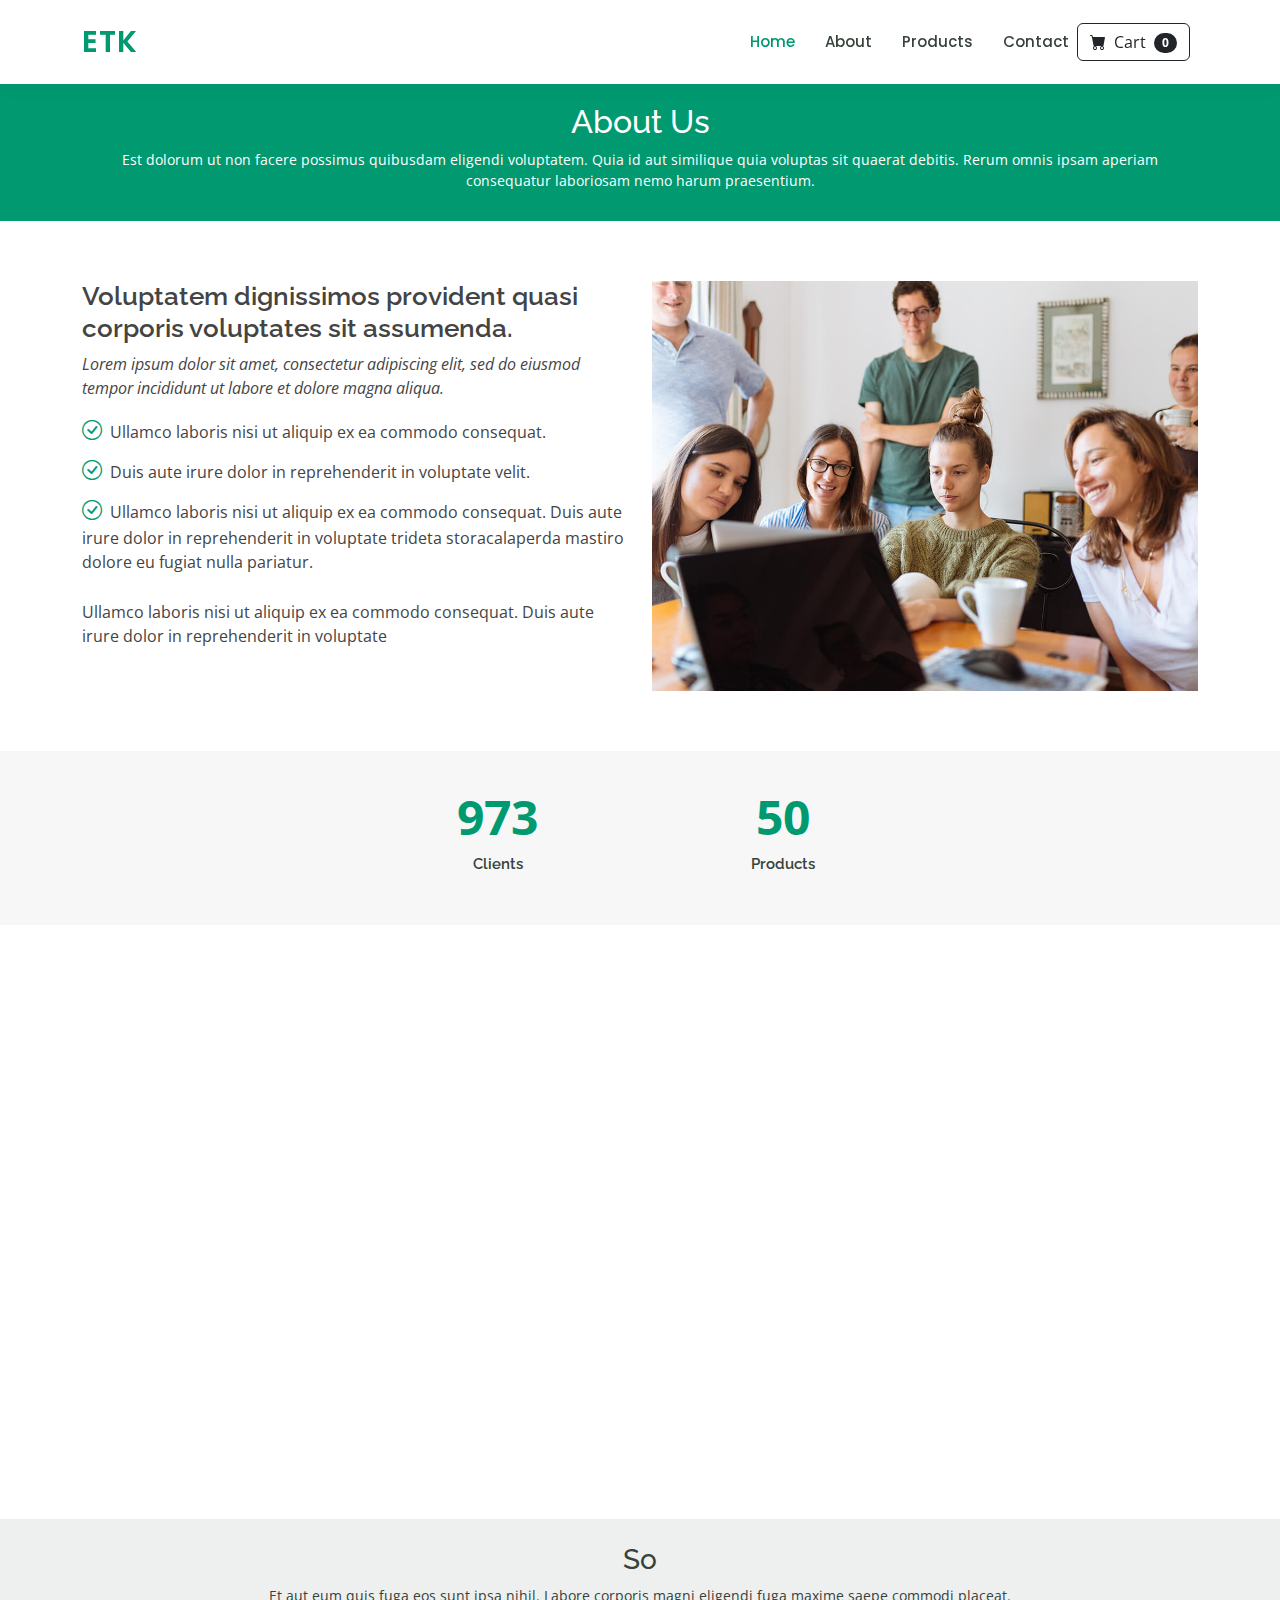
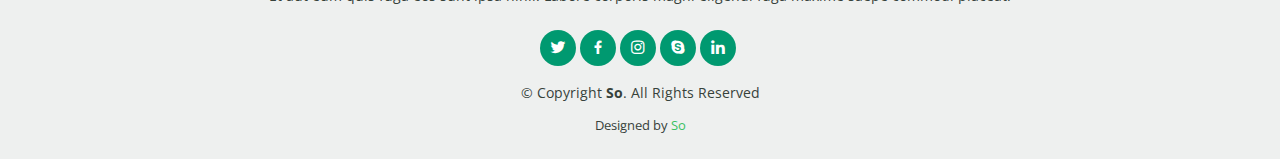
==== about.html @ a6f2aace "changed footer and product details" ====
<!DOCTYPE html>
<html lang="en">

<head>
  <meta charset="utf-8">
  <meta content="width=device-width, initial-scale=1.0" name="viewport">

  <title>About - So</title>
  <meta content="" name="description">
  <meta content="" name="keywords">

  <!-- Favicons -->
  <link href="assets/img/favicon.png" rel="icon">
  <link href="assets/img/apple-touch-icon.png" rel="apple-touch-icon">

  <!-- Google Fonts -->
  <link href="https://fonts.googleapis.com/css?family=Open+Sans:300,300i,400,400i,600,600i,700,700i|Raleway:300,300i,400,400i,500,500i,600,600i,700,700i|Poppins:300,300i,400,400i,500,500i,600,600i,700,700i" rel="stylesheet">

  <!-- Vendor CSS Files -->
  <link href="assets/vendor/animate.css/animate.min.css" rel="stylesheet">
  <link href="assets/vendor/aos/aos.css" rel="stylesheet">
  <link href="assets/vendor/bootstrap/css/bootstrap.min.css" rel="stylesheet">
  <link href="assets/vendor/bootstrap-icons/bootstrap-icons.css" rel="stylesheet">
  <link href="assets/vendor/boxicons/css/boxicons.min.css" rel="stylesheet">
  <link href="assets/vendor/remixicon/remixicon.css" rel="stylesheet">
  <link href="assets/vendor/swiper/swiper-bundle.min.css" rel="stylesheet">

  <!-- Template Main CSS File -->
  <link href="assets/css/style.css" rel="stylesheet">

  <!-- =======================================================
  * Template Name: ETK
  * Updated: Jul 27 2023 with Bootstrap v5.3.1
  * Template URL: https://bootstrapmade.com/ETK-free-education-bootstrap-theme/
  * Author: BootstrapMade.com
  * License: https://bootstrapmade.com/license/
  ======================================================== -->
</head>

<body>

  <!-- ======= Header ======= -->
  <header id="header" class="fixed-top">
    <div class="container d-flex align-items-center">

      <h1 class="logo me-auto"><a href="index.html">ETK</a></h1>
      <!-- Uncomment below if you prefer to use an image logo -->
      <!-- <a href="index.html" class="logo me-auto"><img src="assets/img/logo.png" alt="" class="img-fluid"></a>-->

      <nav id="navbar" class="navbar order-last order-lg-0">
        <ul>
          <li><a class="active" href="index.html">Home</a></li>
          <li><a href="about.html">About</a></li>
          <li><a href="products.html">Products</a></li>
          <!-- <li><a href="trainers.html">Trainers</a></li> -->
          <!-- <li><a href="events.html">Events</a></li> -->
          <!-- <li><a href="pricing.html">Pricing</a></li> -->

          <!-- <li class="dropdown"><a href="#"><span>Drop Down</span> <i class="bi bi-chevron-down"></i></a>
            <ul>
              <li><a href="#">Drop Down 1</a></li>
              <li class="dropdown"><a href="#"><span>Deep Drop Down</span> <i class="bi bi-chevron-right"></i></a>
                <ul>
                  <li><a href="#">Deep Drop Down 1</a></li>
                  <li><a href="#">Deep Drop Down 2</a></li>
                  <li><a href="#">Deep Drop Down 3</a></li>
                  <li><a href="#">Deep Drop Down 4</a></li>
                  <li><a href="#">Deep Drop Down 5</a></li>
                </ul>
              </li>
              <li><a href="#">Drop Down 2</a></li>
              <li><a href="#">Drop Down 3</a></li>
              <li><a href="#">Drop Down 4</a></li>
            </ul>
          </li> -->
          <li><a href="contact.html">Contact</a></li>
        </ul>
        <i class="bi bi-list mobile-nav-toggle"></i>
      </nav>
      <form class="d-flex p-2">
        <button class="btn btn-outline-dark" type="submit">
            <i class="bi-cart-fill me-1"></i>
            Cart
            <span class="badge bg-dark text-white ms-1 rounded-pill">0</span>
        </button>
    </form>

    </div>
  </header><!-- End Header -->

  <main id="main">
    <!-- ======= Breadcrumbs ======= -->
    <div class="breadcrumbs" data-aos="fade-in">
      <div class="container">
        <h2>About Us</h2>
        <p>Est dolorum ut non facere possimus quibusdam eligendi voluptatem. Quia id aut similique quia voluptas sit quaerat debitis. Rerum omnis ipsam aperiam consequatur laboriosam nemo harum praesentium. </p>
      </div>
    </div><!-- End Breadcrumbs -->

    <!-- ======= About Section ======= -->
    <section id="about" class="about">
      <div class="container" data-aos="fade-up">

        <div class="row">
          <div class="col-lg-6 order-1 order-lg-2" data-aos="fade-left" data-aos-delay="100">
            <img src="assets/img/about.jpg" class="img-fluid" alt="">
          </div>
          <div class="col-lg-6 pt-4 pt-lg-0 order-2 order-lg-1 content">
            <h3>Voluptatem dignissimos provident quasi corporis voluptates sit assumenda.</h3>
            <p class="fst-italic">
              Lorem ipsum dolor sit amet, consectetur adipiscing elit, sed do eiusmod tempor incididunt ut labore et dolore
              magna aliqua.
            </p>
            <ul>
              <li><i class="bi bi-check-circle"></i> Ullamco laboris nisi ut aliquip ex ea commodo consequat.</li>
              <li><i class="bi bi-check-circle"></i> Duis aute irure dolor in reprehenderit in voluptate velit.</li>
              <li><i class="bi bi-check-circle"></i> Ullamco laboris nisi ut aliquip ex ea commodo consequat. Duis aute irure dolor in reprehenderit in voluptate trideta storacalaperda mastiro dolore eu fugiat nulla pariatur.</li>
            </ul>
            <p>
              Ullamco laboris nisi ut aliquip ex ea commodo consequat. Duis aute irure dolor in reprehenderit in voluptate
            </p>

          </div>
        </div>

      </div>
    </section><!-- End About Section -->

    <!-- ======= Counts Section ======= -->
    <section id="counts" class="counts section-bg">
      <div class="container">

        <div class="row counters d-flex justify-content-center">

          <div class="col-lg-3 col-6 text-center">
            <span data-purecounter-start="0" data-purecounter-end="1232" data-purecounter-duration="1" class="purecounter"></span>
            <p>Clients</p>
          </div>

          <div class="col-lg-3 col-6 text-center">
            <span data-purecounter-start="0" data-purecounter-end="64" data-purecounter-duration="1" class="purecounter"></span>
            <p>Products</p>
          </div>

          <!-- <div class="col-lg-3 col-6 text-center">
            <span data-purecounter-start="0" data-purecounter-end="42" data-purecounter-duration="1" class="purecounter"></span>
            <p>Events</p>
          </div>

          <div class="col-lg-3 col-6 text-center">
            <span data-purecounter-start="0" data-purecounter-end="15" data-purecounter-duration="1" class="purecounter"></span>
            <p>Partners</p>
          </div> -->

        </div>

      </div>
    </section><!-- End Counts Section -->

    <!-- ======= Testimonials Section ======= -->
    <section id="testimonials" class="testimonials">
      <div class="container" data-aos="fade-up">

        <div class="section-title">
          <h2>Testimonials</h2>
          <p>What are they saying</p>
        </div>

        <div class="testimonials-slider swiper" data-aos="fade-up" data-aos-delay="100">
          <div class="swiper-wrapper">

            <div class="swiper-slide">
              <div class="testimonial-wrap">
                <div class="testimonial-item">
                  <img src="assets/img/testimonials/testimonials-1.jpg" class="testimonial-img" alt="">
                  <h3>Saul Goodman</h3>
                  <h4>Ceo &amp; Founder</h4>
                  <p>
                    <i class="bx bxs-quote-alt-left quote-icon-left"></i>
                    Proin iaculis purus consequat sem cure digni ssim donec porttitora entum suscipit rhoncus. Accusantium quam, ultricies eget id, aliquam eget nibh et. Maecen aliquam, risus at semper.
                    <i class="bx bxs-quote-alt-right quote-icon-right"></i>
                  </p>
                </div>
              </div>
            </div><!-- End testimonial item -->

            <div class="swiper-slide">
              <div class="testimonial-wrap">
                <div class="testimonial-item">
                  <img src="assets/img/testimonials/testimonials-2.jpg" class="testimonial-img" alt="">
                  <h3>Sara Wilsson</h3>
                  <h4>Designer</h4>
                  <p>
                    <i class="bx bxs-quote-alt-left quote-icon-left"></i>
                    Export tempor illum tamen malis malis eram quae irure esse labore quem cillum quid cillum eram malis quorum velit fore eram velit sunt aliqua noster fugiat irure amet legam anim culpa.
                    <i class="bx bxs-quote-alt-right quote-icon-right"></i>
                  </p>
                </div>
              </div>
            </div><!-- End testimonial item -->

            <div class="swiper-slide">
              <div class="testimonial-wrap">
                <div class="testimonial-item">
                  <img src="assets/img/testimonials/testimonials-3.jpg" class="testimonial-img" alt="">
                  <h3>Jena Karlis</h3>
                  <h4>Store Owner</h4>
                  <p>
                    <i class="bx bxs-quote-alt-left quote-icon-left"></i>
                    Enim nisi quem export duis labore cillum quae magna enim sint quorum nulla quem veniam duis minim tempor labore quem eram duis noster aute amet eram fore quis sint minim.
                    <i class="bx bxs-quote-alt-right quote-icon-right"></i>
                  </p>
                </div>
              </div>
            </div><!-- End testimonial item -->

            <div class="swiper-slide">
              <div class="testimonial-wrap">
                <div class="testimonial-item">
                  <img src="assets/img/testimonials/testimonials-4.jpg" class="testimonial-img" alt="">
                  <h3>Matt Brandon</h3>
                  <h4>Freelancer</h4>
                  <p>
                    <i class="bx bxs-quote-alt-left quote-icon-left"></i>
                    Fugiat enim eram quae cillum dolore dolor amet nulla culpa multos export minim fugiat minim velit minim dolor enim duis veniam ipsum anim magna sunt elit fore quem dolore labore illum veniam.
                    <i class="bx bxs-quote-alt-right quote-icon-right"></i>
                  </p>
                </div>
              </div>
            </div><!-- End testimonial item -->

            <div class="swiper-slide">
              <div class="testimonial-wrap">
                <div class="testimonial-item">
                  <img src="assets/img/testimonials/testimonials-5.jpg" class="testimonial-img" alt="">
                  <h3>John Larson</h3>
                  <h4>Entrepreneur</h4>
                  <p>
                    <i class="bx bxs-quote-alt-left quote-icon-left"></i>
                    Quis quorum aliqua sint quem legam fore sunt eram irure aliqua veniam tempor noster veniam enim culpa labore duis sunt culpa nulla illum cillum fugiat legam esse veniam culpa fore nisi cillum quid.
                    <i class="bx bxs-quote-alt-right quote-icon-right"></i>
                  </p>
                </div>
              </div>
            </div><!-- End testimonial item -->

          </div>
          <div class="swiper-pagination"></div>
        </div>

      </div>
    </section><!-- End Testimonials Section -->

  </main><!-- End #main -->

  <!-- ======= Footer ======= -->
  <footer id="footer">
    <div class="container p-4">
      <h3 class="text-center">So</h3>
      <p class="text-center">Et aut eum quis fuga eos sunt ipsa nihil. Labore corporis magni eligendi fuga maxime saepe commodi placeat.</p>
      <div class="social-links d-flex justify-content-center p-2">
        <a href="#" class="twitter"><i class="bx bxl-twitter"></i></a>
        <a href="#" class="facebook"><i class="bx bxl-facebook"></i></a>
        <a href="#" class="instagram"><i class="bx bxl-instagram"></i></a>
        <a href="#" class="google-plus"><i class="bx bxl-skype"></i></a>
        <a href="#" class="linkedin"><i class="bx bxl-linkedin"></i></a>
      </div>
      <div class="copyright text-center p-2">
        &copy; Copyright <strong><span>So</span></strong>. All Rights Reserved
      </div>
      <div class="credits text-center">
        <!-- All the links in the footer should remain intact. -->
        <!-- You can delete the links only if you purchased the pro version. -->
        <!-- Licensing information: https://bootstrapmade.com/license/ -->
        <!-- Purchase the pro version with working PHP/AJAX contact form: https://bootstrapmade.com/Soo-bootstrap-template/ -->
        Designed by <a href="https://bootstrapmade.com/">So</a>
      </div>
    </div>
  </footer><!-- End Footer -->

  <div id="preloader"></div>
  <a href="#" class="back-to-top d-flex align-items-center justify-content-center"><i class="bi bi-arrow-up-short"></i></a>

  <!-- Vendor JS Files -->
  <script src="assets/vendor/purecounter/purecounter_vanilla.js"></script>
  <script src="assets/vendor/aos/aos.js"></script>
  <script src="assets/vendor/bootstrap/js/bootstrap.bundle.min.js"></script>
  <script src="assets/vendor/swiper/swiper-bundle.min.js"></script>
  <script src="assets/vendor/php-email-form/validate.js"></script>

  <!-- Template Main JS File -->
  <script src="assets/js/main.js"></script>

</body>

</html>
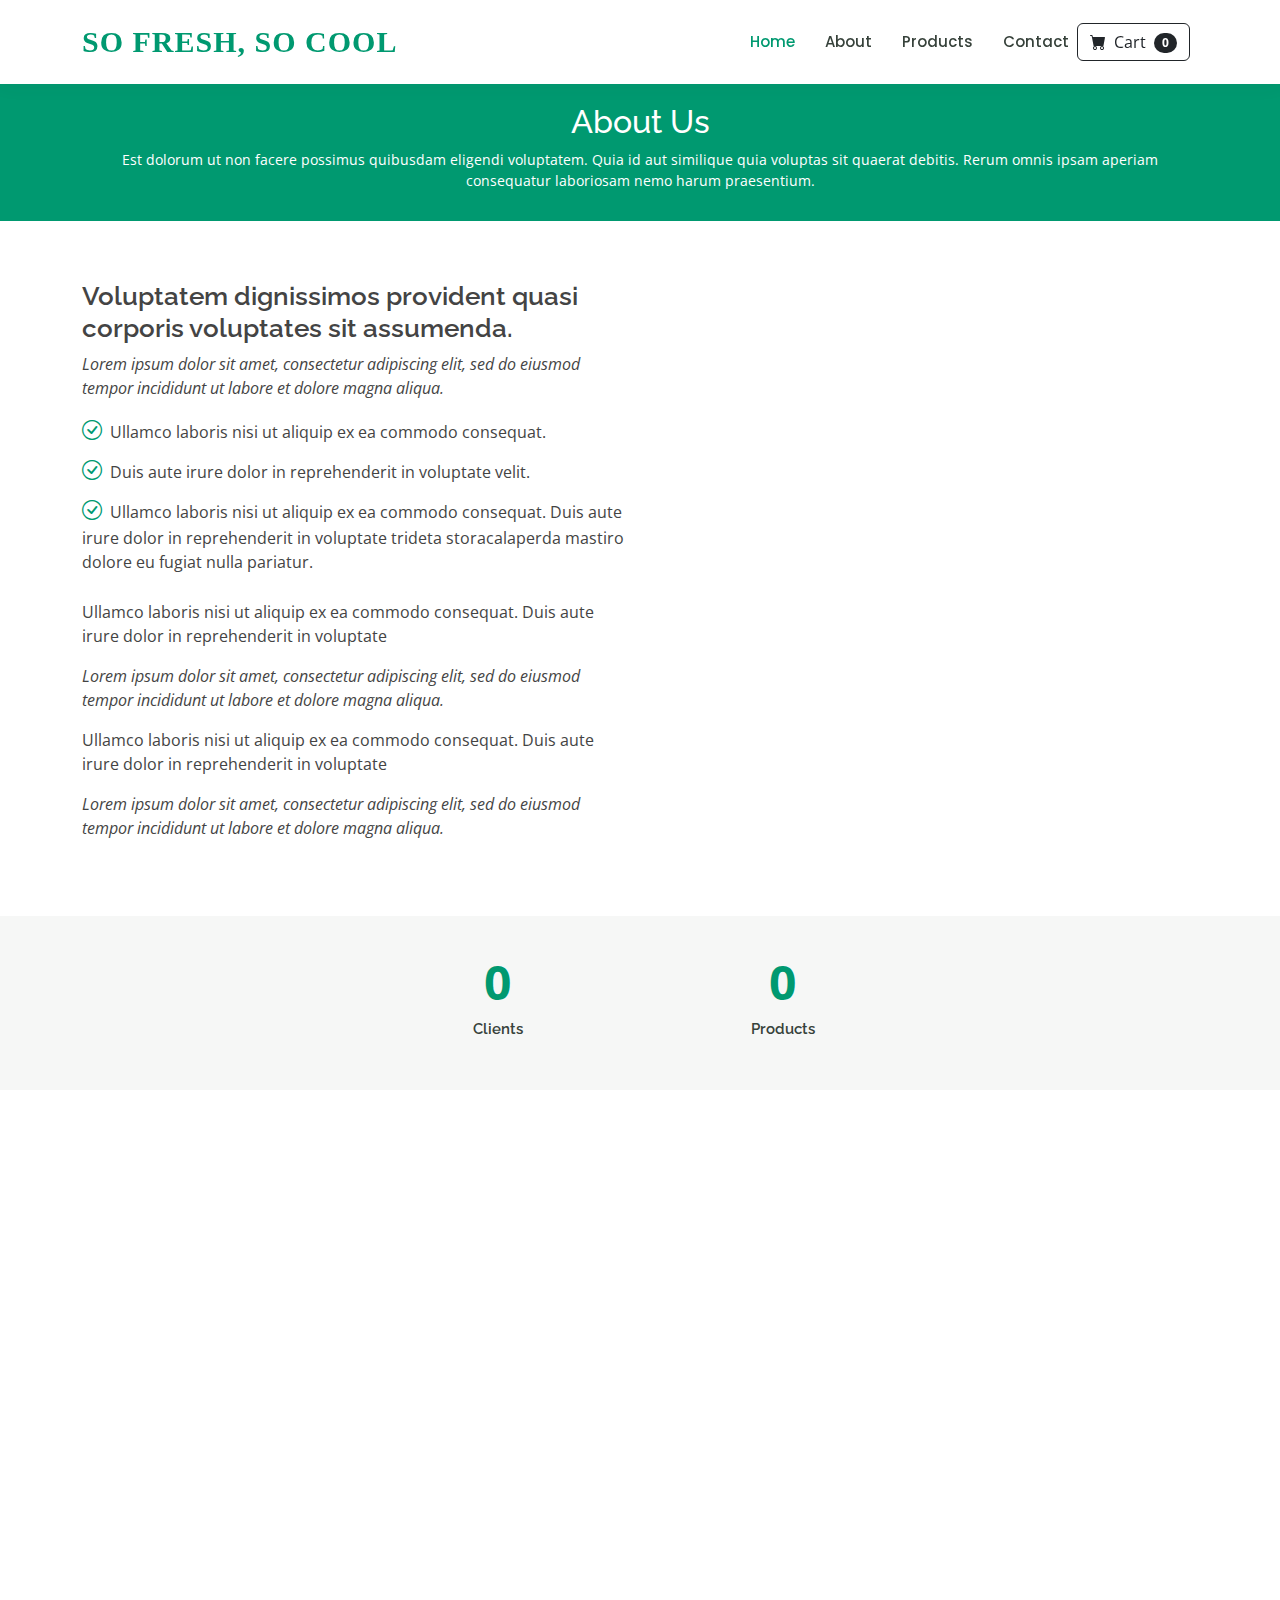
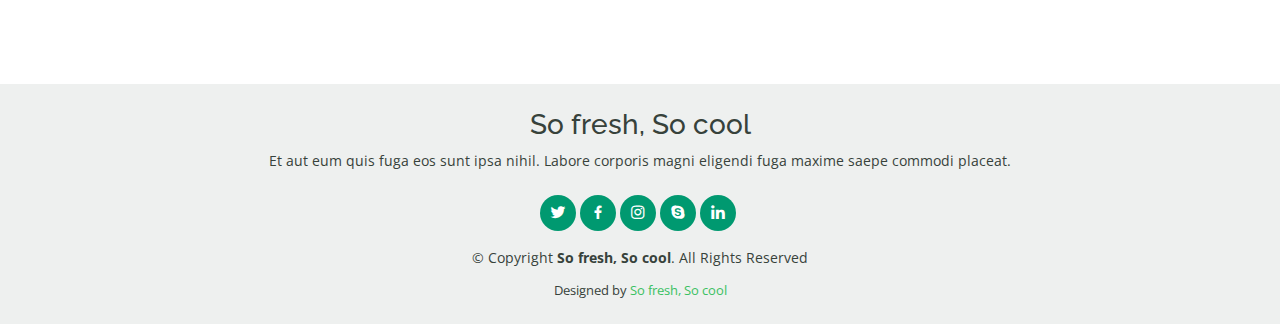
==== commit b6abaedb: "changed images" ====
--- a/about.html
+++ b/about.html
@@ -5,7 +5,7 @@
   <meta charset="utf-8">
   <meta content="width=device-width, initial-scale=1.0" name="viewport">
 
-  <title>About - So</title>
+  <title>So fresh, So cool</title>
   <meta content="" name="description">
   <meta content="" name="keywords">
 
@@ -43,7 +43,7 @@
   <header id="header" class="fixed-top">
     <div class="container d-flex align-items-center">
 
-      <h1 class="logo me-auto"><a href="index.html">ETK</a></h1>
+      <h1 class="logo me-auto"><a href="index.html">So fresh, So cool</a></h1>
       <!-- Uncomment below if you prefer to use an image logo -->
       <!-- <a href="index.html" class="logo me-auto"><img src="assets/img/logo.png" alt="" class="img-fluid"></a>-->
 
@@ -103,7 +103,7 @@
 
         <div class="row">
           <div class="col-lg-6 order-1 order-lg-2" data-aos="fade-left" data-aos-delay="100">
-            <img src="assets/img/about.jpg" class="img-fluid" alt="">
+            <img src="https://dummyimage.com/600x700/dee2e6/6c757d.jpg" class="img-fluid" alt="">
           </div>
           <div class="col-lg-6 pt-4 pt-lg-0 order-2 order-lg-1 content">
             <h3>Voluptatem dignissimos provident quasi corporis voluptates sit assumenda.</h3>
@@ -119,7 +119,17 @@
             <p>
               Ullamco laboris nisi ut aliquip ex ea commodo consequat. Duis aute irure dolor in reprehenderit in voluptate
             </p>
-
+            <p class="fst-italic">
+              Lorem ipsum dolor sit amet, consectetur adipiscing elit, sed do eiusmod tempor incididunt ut labore et dolore
+              magna aliqua.
+            </p>
+            <p>
+              Ullamco laboris nisi ut aliquip ex ea commodo consequat. Duis aute irure dolor in reprehenderit in voluptate
+            </p>
+            <p class="fst-italic">
+              Lorem ipsum dolor sit amet, consectetur adipiscing elit, sed do eiusmod tempor incididunt ut labore et dolore
+              magna aliqua.
+            </p>
           </div>
         </div>
 
@@ -256,7 +266,7 @@
   <!-- ======= Footer ======= -->
   <footer id="footer">
     <div class="container p-4">
-      <h3 class="text-center">So</h3>
+      <h3 class="text-center">So fresh, So cool</h3>
       <p class="text-center">Et aut eum quis fuga eos sunt ipsa nihil. Labore corporis magni eligendi fuga maxime saepe commodi placeat.</p>
       <div class="social-links d-flex justify-content-center p-2">
         <a href="#" class="twitter"><i class="bx bxl-twitter"></i></a>
@@ -266,14 +276,14 @@
         <a href="#" class="linkedin"><i class="bx bxl-linkedin"></i></a>
       </div>
       <div class="copyright text-center p-2">
-        &copy; Copyright <strong><span>So</span></strong>. All Rights Reserved
+        &copy; Copyright <strong><span>So fresh, So cool</span></strong>. All Rights Reserved
       </div>
       <div class="credits text-center">
         <!-- All the links in the footer should remain intact. -->
         <!-- You can delete the links only if you purchased the pro version. -->
         <!-- Licensing information: https://bootstrapmade.com/license/ -->
         <!-- Purchase the pro version with working PHP/AJAX contact form: https://bootstrapmade.com/Soo-bootstrap-template/ -->
-        Designed by <a href="https://bootstrapmade.com/">So</a>
+        Designed by <a href="https://bootstrapmade.com/">So fresh, So cool</a>
       </div>
     </div>
   </footer><!-- End Footer -->
--- a/assets/css/style.css
+++ b/assets/css/style.css
@@ -132,7 +132,7 @@
   font-weight: 600;
   letter-spacing: 1px;
   text-transform: uppercase;
-  font-family: "Poppins", sans-serif;
+  font-family: italic;
 }
 
 #header .logo a {
@@ -401,10 +401,11 @@
 --------------------------------------------------------------*/
 #hero {
   width: 100%;
-  height: 80vh;
-  background: url("../img/hero-bg.jpg") top center;
-  background-size: cover;
+  height: 85vh;
+  background: url("../img/HERBALEA\ CARE\ -\ Shampoo\ Label\ Design.jpeg") top center;
+  background-size: contain;
   position: relative;
+  /* object-fit: fill; */
 }
 
 #hero:before {
@@ -433,7 +434,7 @@
   font-weight: 700;
   line-height: 56px;
   color: #fff;
-  font-family: "Poppins", sans-serif;
+  font-family: Arial, Helvetica, sans-serif;
 }
 
 #hero h2 {
@@ -734,12 +735,44 @@
   color: #009970;
 }
 
+/*-----------------------
+image css
+-------------------------*/
+.bd-placeholder-img {
+  width: 100%;
+  height: 50vh;
+  object-fit: inherit;
+  font-size: 1.125rem;
+  text-anchor: middle;
+  -webkit-user-select: none;
+  -moz-user-select: none;
+  user-select: none;
+}
+
+@media (min-width: 768px) {
+  .bd-placeholder-img-lg {
+    font-size: 3.5rem;
+    /* object-fit: fill; */
+  }
+}
+
 /*--------------------------------------------------------------
 # Courses
 --------------------------------------------------------------*/
 .courses .course-item {
   border-radius: 5px;
   border: 1px solid #eef0ef;
+}
+
+.courses .course-item img{
+  width: 100%;
+  height: 65vh;
+  object-fit: fill;
+  font-size: 1.125rem;
+  text-anchor: middle;
+  -webkit-user-select: none;
+  -moz-user-select: none;
+  user-select: none;
 }
 
 .courses .course-content {
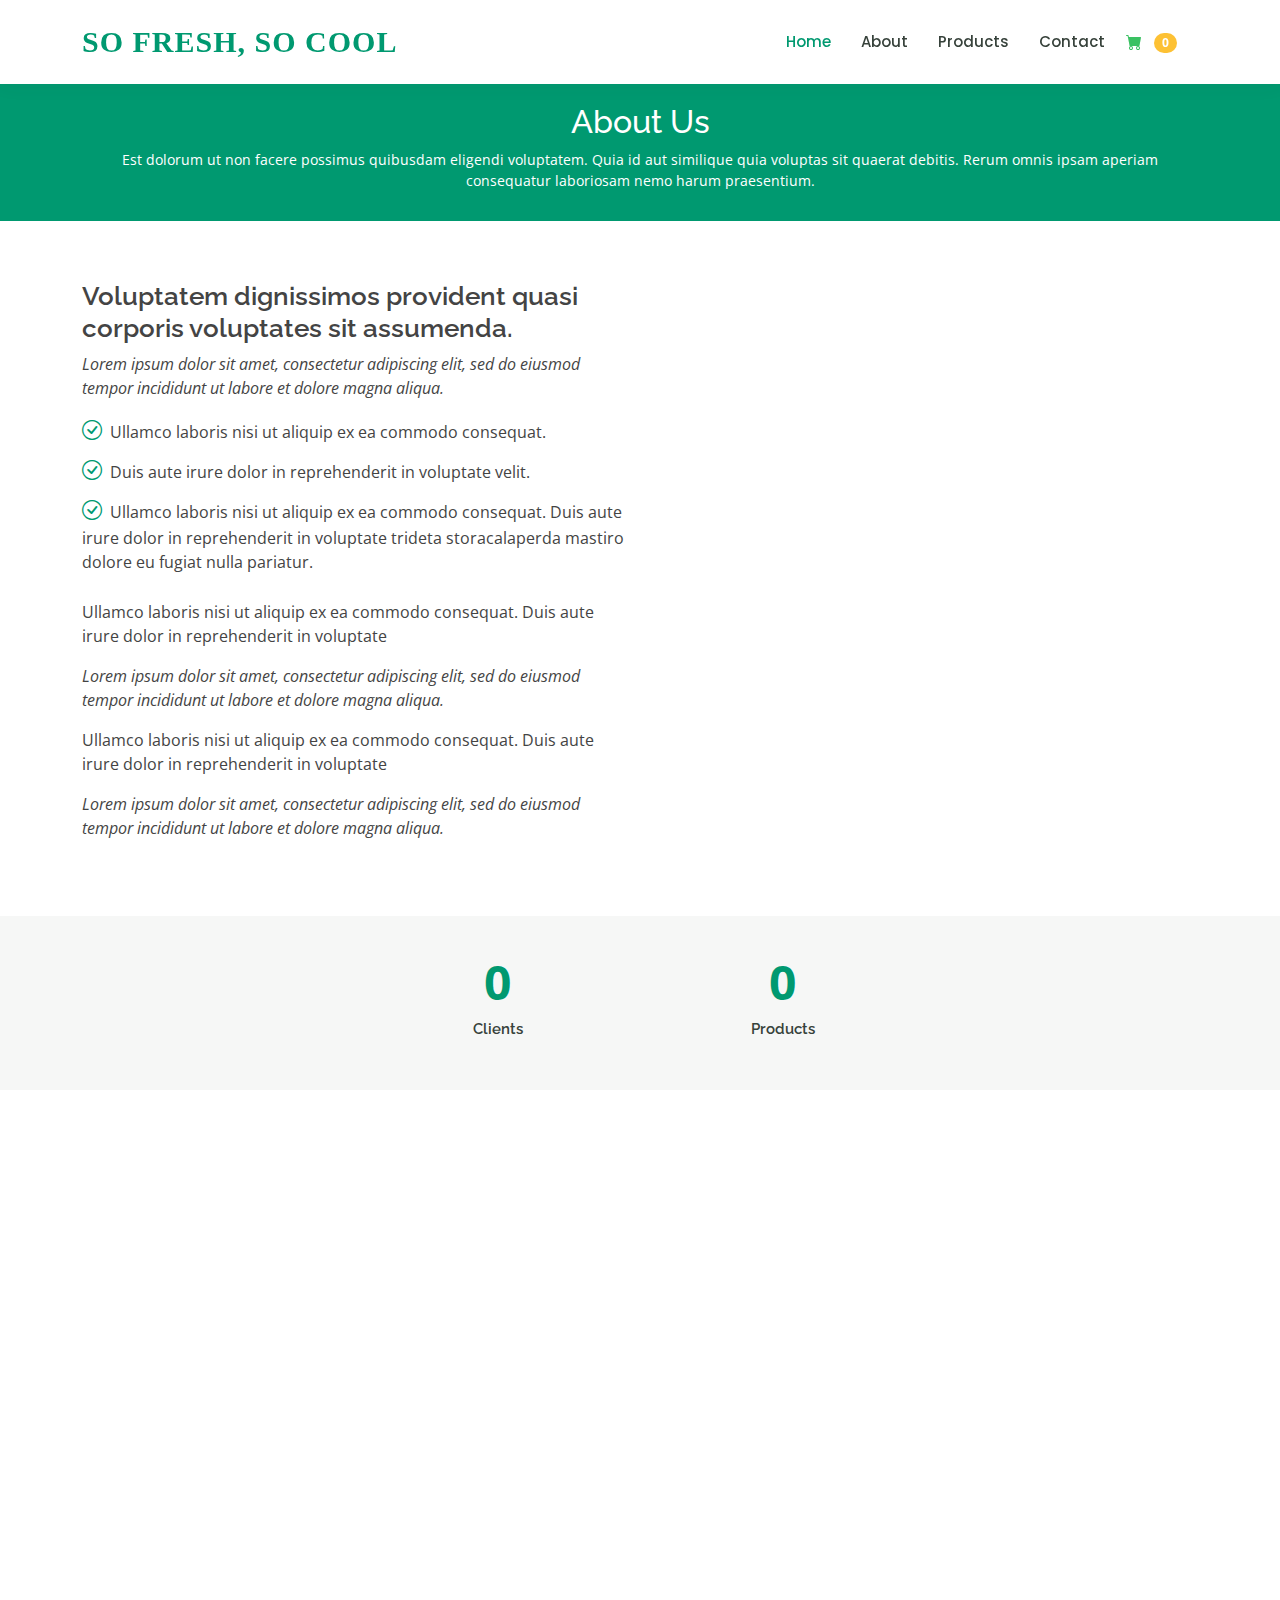
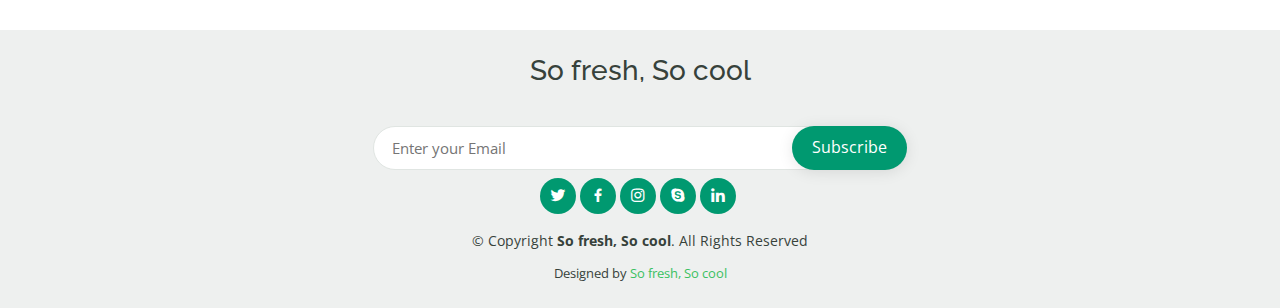
==== commit 996e40b3: "changed cart style and added subscribtion and newsletter" ====
--- a/about.html
+++ b/about.html
@@ -78,12 +78,12 @@
         <i class="bi bi-list mobile-nav-toggle"></i>
       </nav>
       <form class="d-flex p-2">
-        <button class="btn btn-outline-dark" type="submit">
-            <i class="bi-cart-fill me-1"></i>
-            Cart
-            <span class="badge bg-dark text-white ms-1 rounded-pill">0</span>
+        <button class="btn" type="submit">
+            <i class="bi-cart-fill me-1" style="color: #3ac162;"></i>
+            <!-- Cart -->
+            <span class="badge text-white ms-1 rounded-pill" style="background-color: #fdc134;">0</span>
         </button>
-    </form>
+      </form>
 
     </div>
   </header><!-- End Header -->
@@ -172,8 +172,8 @@
       <div class="container" data-aos="fade-up">
 
         <div class="section-title">
-          <h2>Testimonials</h2>
-          <p>What are they saying</p>
+          <h2>News letter</h2>
+          <!-- <p>What are they saying</p> -->
         </div>
 
         <div class="testimonials-slider swiper" data-aos="fade-up" data-aos-delay="100">
@@ -182,9 +182,9 @@
             <div class="swiper-slide">
               <div class="testimonial-wrap">
                 <div class="testimonial-item">
-                  <img src="assets/img/testimonials/testimonials-1.jpg" class="testimonial-img" alt="">
+                  <!-- <img src="assets/img/testimonials/testimonials-1.jpg" class="testimonial-img" alt="">
                   <h3>Saul Goodman</h3>
-                  <h4>Ceo &amp; Founder</h4>
+                  <h4>Ceo &amp; Founder</h4> -->
                   <p>
                     <i class="bx bxs-quote-alt-left quote-icon-left"></i>
                     Proin iaculis purus consequat sem cure digni ssim donec porttitora entum suscipit rhoncus. Accusantium quam, ultricies eget id, aliquam eget nibh et. Maecen aliquam, risus at semper.
@@ -197,9 +197,9 @@
             <div class="swiper-slide">
               <div class="testimonial-wrap">
                 <div class="testimonial-item">
-                  <img src="assets/img/testimonials/testimonials-2.jpg" class="testimonial-img" alt="">
+                  <!-- <img src="assets/img/testimonials/testimonials-2.jpg" class="testimonial-img" alt="">
                   <h3>Sara Wilsson</h3>
-                  <h4>Designer</h4>
+                  <h4>Designer</h4> -->
                   <p>
                     <i class="bx bxs-quote-alt-left quote-icon-left"></i>
                     Export tempor illum tamen malis malis eram quae irure esse labore quem cillum quid cillum eram malis quorum velit fore eram velit sunt aliqua noster fugiat irure amet legam anim culpa.
@@ -212,9 +212,9 @@
             <div class="swiper-slide">
               <div class="testimonial-wrap">
                 <div class="testimonial-item">
-                  <img src="assets/img/testimonials/testimonials-3.jpg" class="testimonial-img" alt="">
+                  <!-- <img src="assets/img/testimonials/testimonials-3.jpg" class="testimonial-img" alt="">
                   <h3>Jena Karlis</h3>
-                  <h4>Store Owner</h4>
+                  <h4>Store Owner</h4> -->
                   <p>
                     <i class="bx bxs-quote-alt-left quote-icon-left"></i>
                     Enim nisi quem export duis labore cillum quae magna enim sint quorum nulla quem veniam duis minim tempor labore quem eram duis noster aute amet eram fore quis sint minim.
@@ -227,9 +227,9 @@
             <div class="swiper-slide">
               <div class="testimonial-wrap">
                 <div class="testimonial-item">
-                  <img src="assets/img/testimonials/testimonials-4.jpg" class="testimonial-img" alt="">
+                  <!-- <img src="assets/img/testimonials/testimonials-4.jpg" class="testimonial-img" alt="">
                   <h3>Matt Brandon</h3>
-                  <h4>Freelancer</h4>
+                  <h4>Freelancer</h4> -->
                   <p>
                     <i class="bx bxs-quote-alt-left quote-icon-left"></i>
                     Fugiat enim eram quae cillum dolore dolor amet nulla culpa multos export minim fugiat minim velit minim dolor enim duis veniam ipsum anim magna sunt elit fore quem dolore labore illum veniam.
@@ -242,9 +242,9 @@
             <div class="swiper-slide">
               <div class="testimonial-wrap">
                 <div class="testimonial-item">
-                  <img src="assets/img/testimonials/testimonials-5.jpg" class="testimonial-img" alt="">
+                  <!-- <img src="assets/img/testimonials/testimonials-5.jpg" class="testimonial-img" alt="">
                   <h3>John Larson</h3>
-                  <h4>Entrepreneur</h4>
+                  <h4>Entrepreneur</h4> -->
                   <p>
                     <i class="bx bxs-quote-alt-left quote-icon-left"></i>
                     Quis quorum aliqua sint quem legam fore sunt eram irure aliqua veniam tempor noster veniam enim culpa labore duis sunt culpa nulla illum cillum fugiat legam esse veniam culpa fore nisi cillum quid.
@@ -267,7 +267,14 @@
   <footer id="footer">
     <div class="container p-4">
       <h3 class="text-center">So fresh, So cool</h3>
-      <p class="text-center">Et aut eum quis fuga eos sunt ipsa nihil. Labore corporis magni eligendi fuga maxime saepe commodi placeat.</p>
+      <!-- <p class="text-center">Et aut eum quis fuga eos sunt ipsa nihil. Labore corporis magni eligendi fuga maxime saepe commodi placeat.</p> -->
+      <div class="row footer-newsletter justify-content-center">
+        <div class="col-lg-6">
+          <form action="" method="post">
+            <input type="email" name="email" placeholder="Enter your Email"><input type="submit" value="Subscribe">
+          </form>
+        </div>
+      </div>
       <div class="social-links d-flex justify-content-center p-2">
         <a href="#" class="twitter"><i class="bx bxl-twitter"></i></a>
         <a href="#" class="facebook"><i class="bx bxl-facebook"></i></a>
--- a/assets/css/style.css
+++ b/assets/css/style.css
@@ -1456,7 +1456,7 @@
 }
 
 #footer .footer-top .footer-contact {
-  margin-bottom: 30px;
+  margin-bottom: 10px;
 }
 
 #footer .footer-top .footer-contact h4 {
